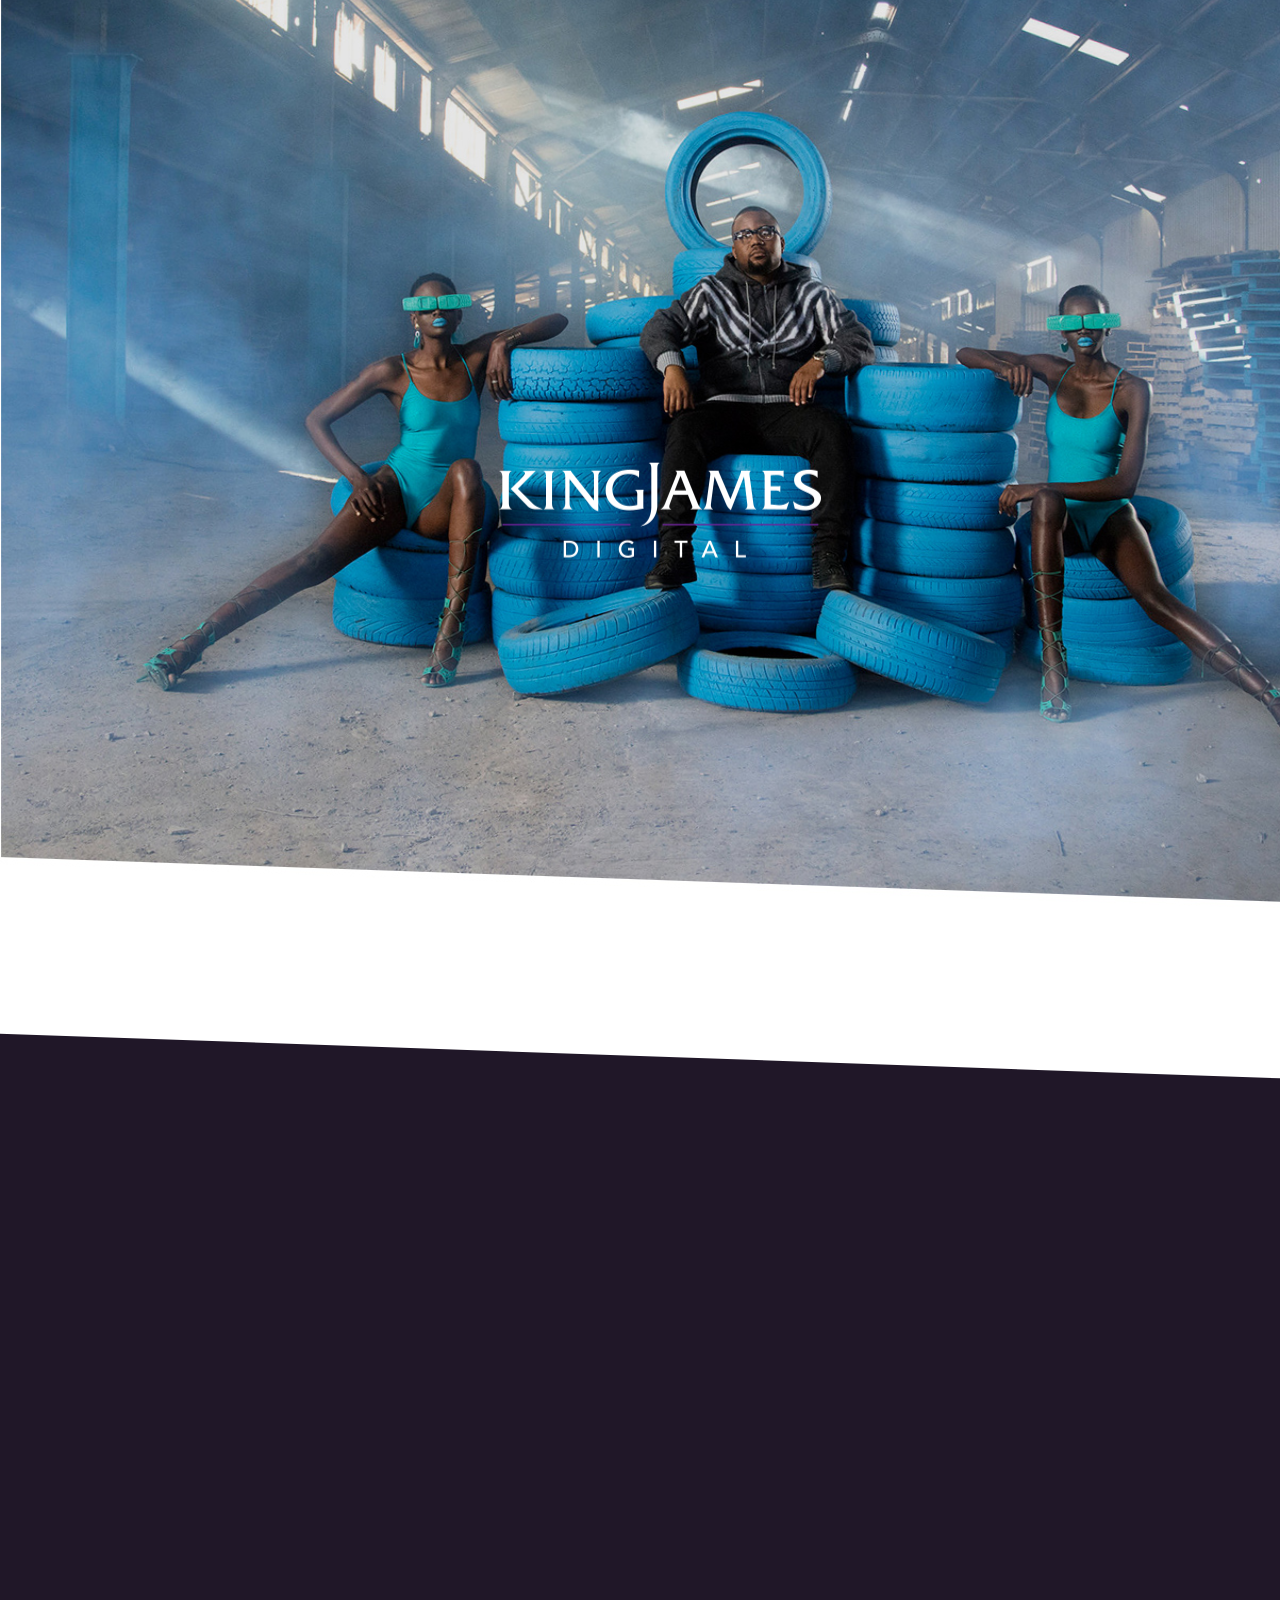
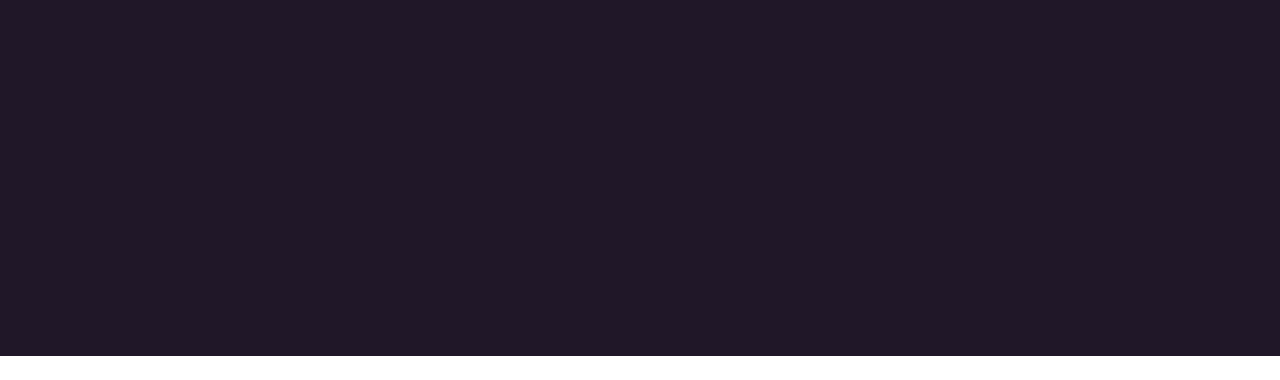
==== kjd.html @ 0204f2e5 "KingJames" ====
<!DOCTYPE html>
<html lang="en">
  <head>
    <meta charset="UTF-8" />
    <meta name="viewport" content="width=device-width, initial-scale=1.0" />
    <title>KJD</title>
    <link
      rel="stylesheet"
      href="https://cdnjs.cloudflare.com/ajax/libs/font-awesome/4.7.0/css/font-awesome.min.css"
    />
    <link rel="stylesheet" href="kjd.css" />
  </head>
  <body>
    <div class="top">
      <div class="top-content">
        <div class="logo">
          <img src="./kjd-assets/kjd-logo.png" alt="King James" />
        </div>
      </div>
    </div>
    <div class="about"></div>
  </body>
</html>
---- kjd.css ----
@font-face {
  font-family: "Montserrat-Regular";
  src: url("./fonts/Montserrat/Montserrat-Regular.ttf") format("truetype");
}

* {
  padding: 0;
  margin: 0;
}

.top {
  background-color: #201728;
  height: 120vh;
}

.top-content {
  margin-top: -24px;
  background-image: url("./kjd-assets/hearo-top.jpg");
  background-size: cover;
  height: 100%;
  -webkit-transform: skewY(2deg);
          transform: skewY(2deg);
}

.logo {
  position: absolute;
  top: 45%;
  left: 39%;
  -webkit-transform: skewY(-2deg);
          transform: skewY(-2deg);
}

.about {
  background-color: #201728;
  height: 100vh;
}
/*# sourceMappingURL=kjd.css.map */
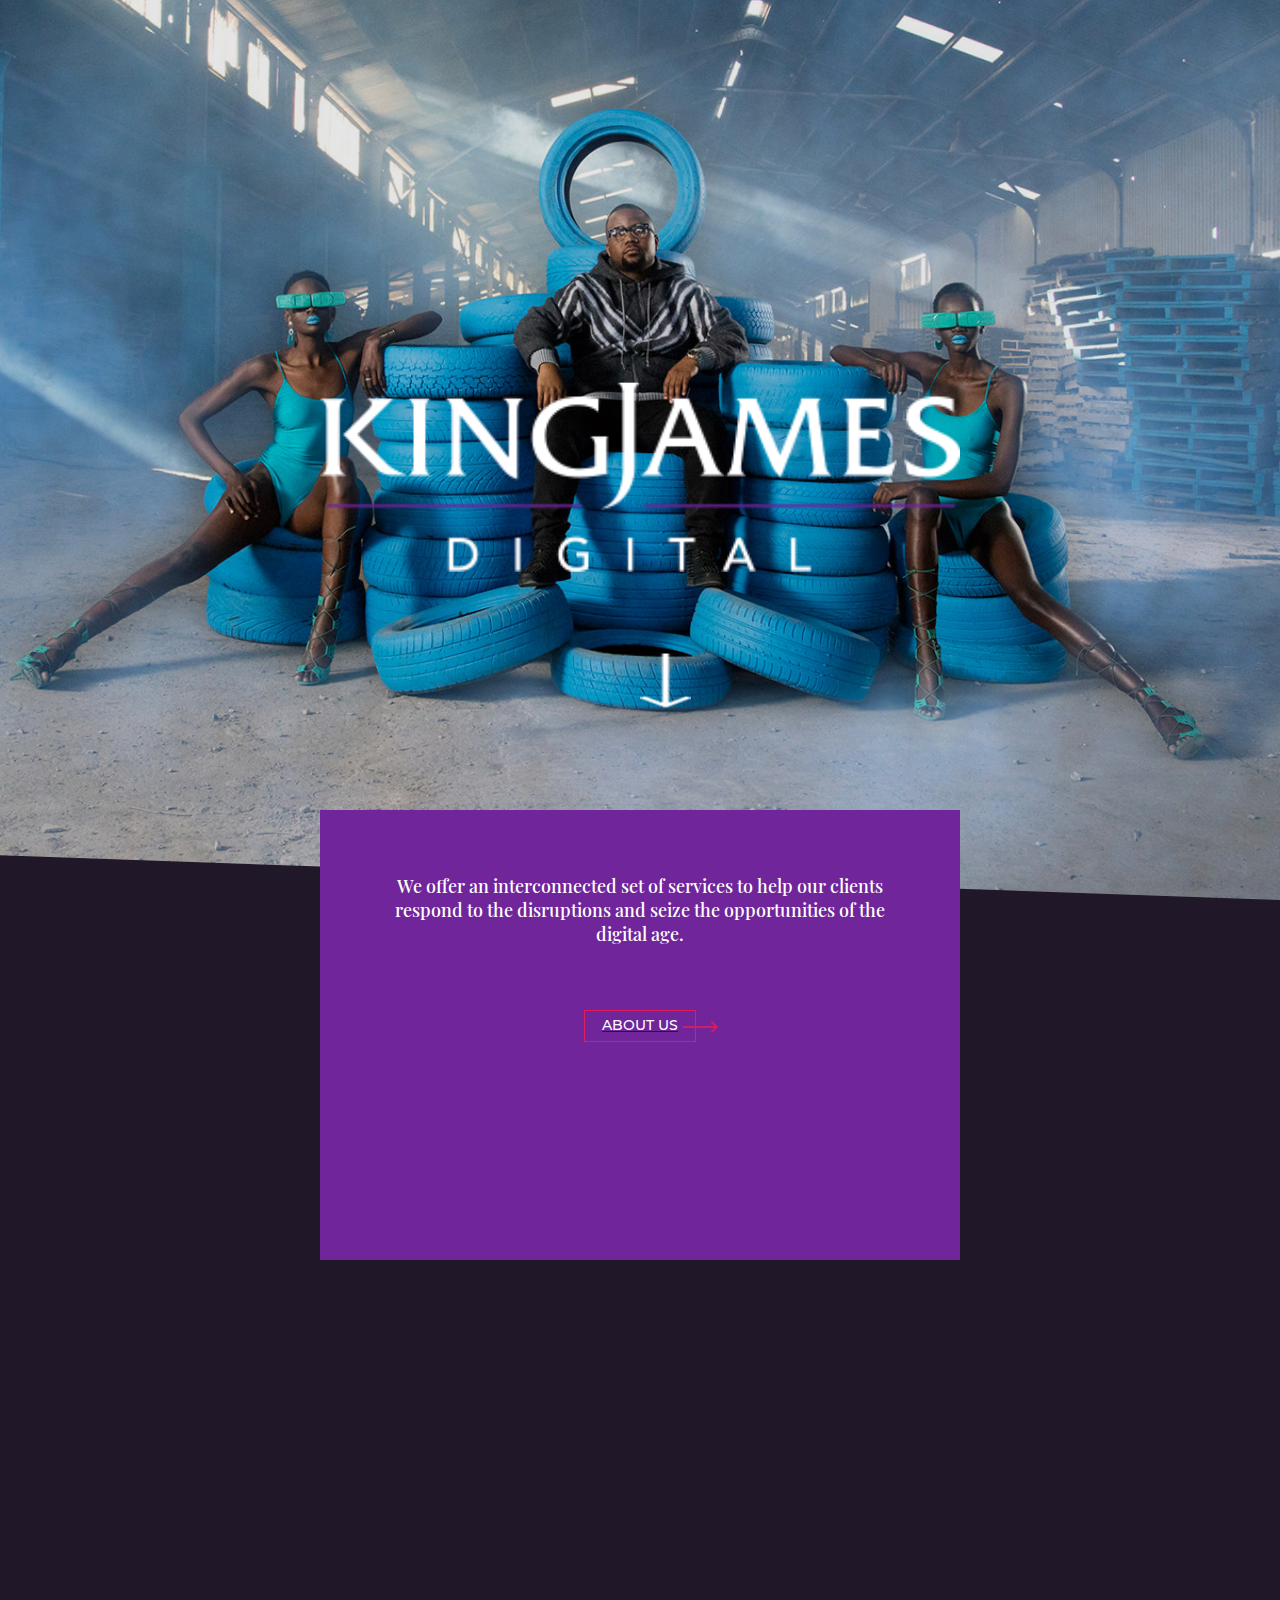
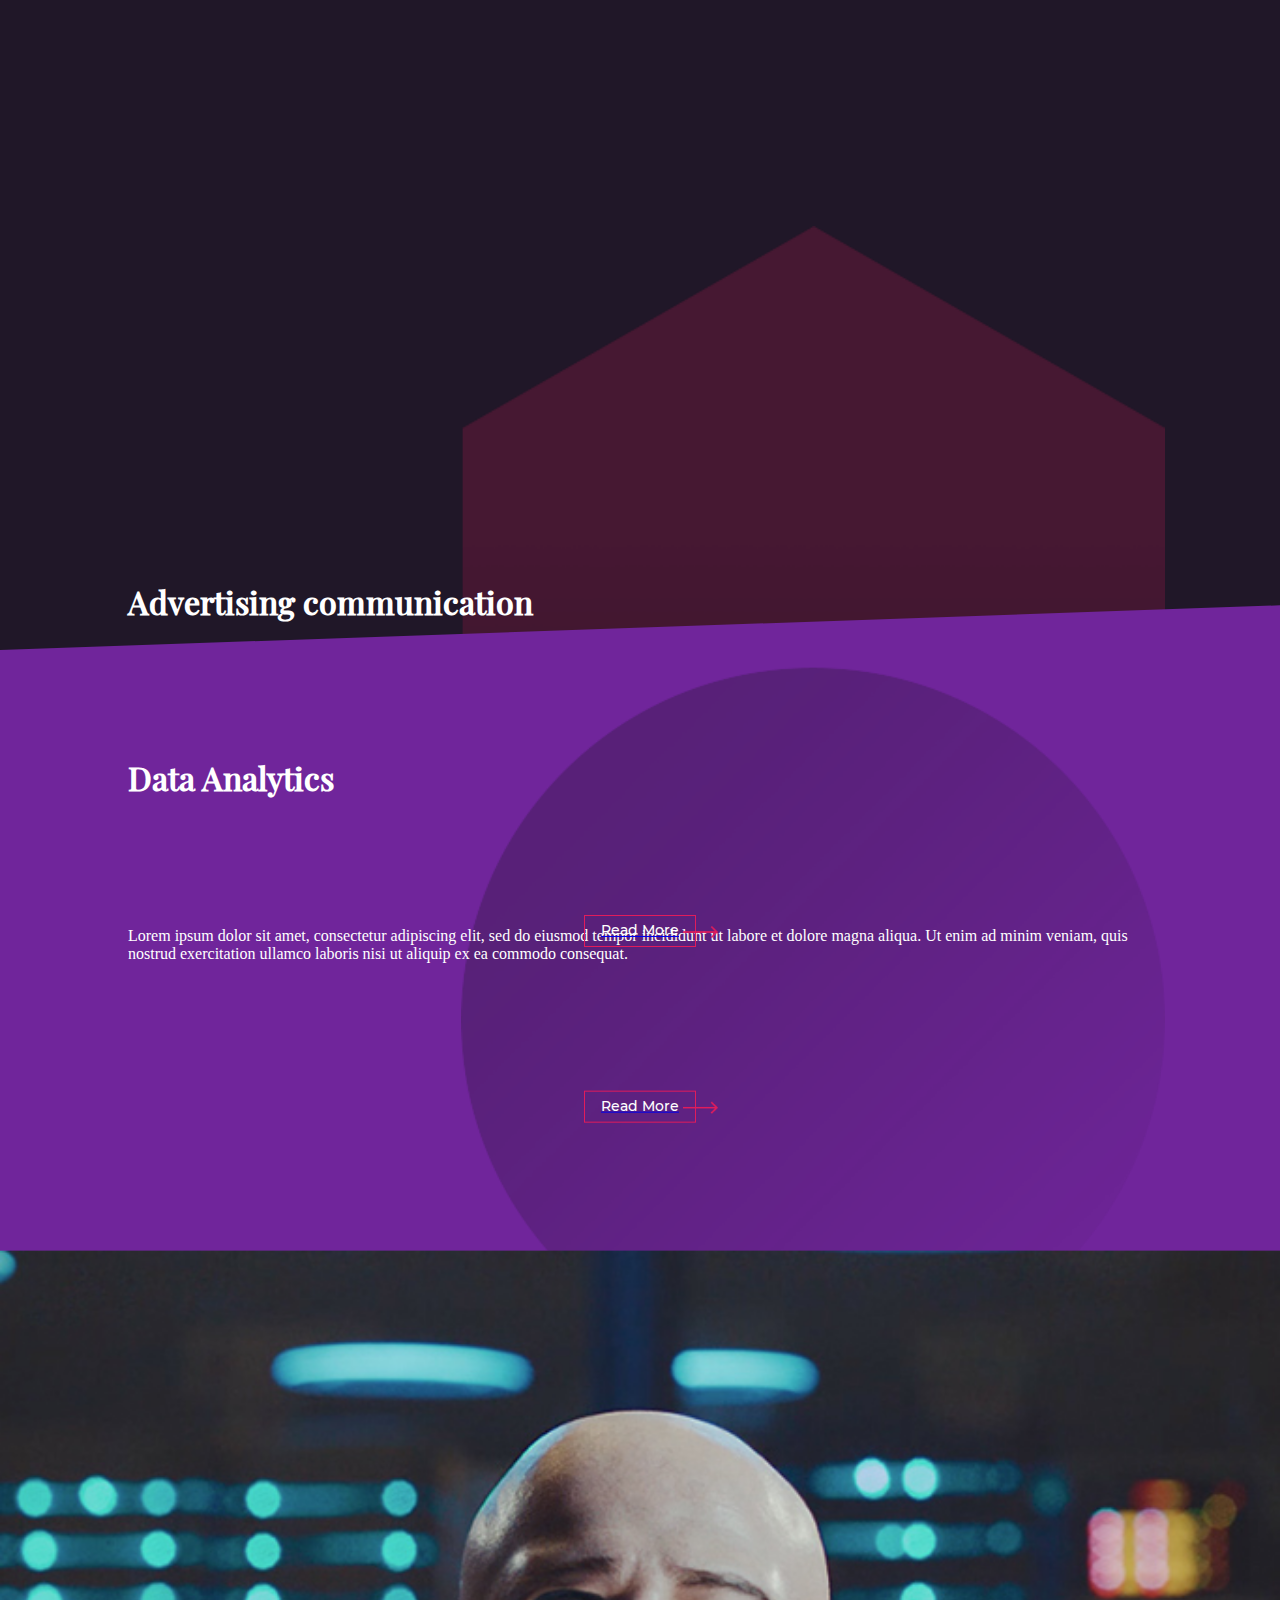
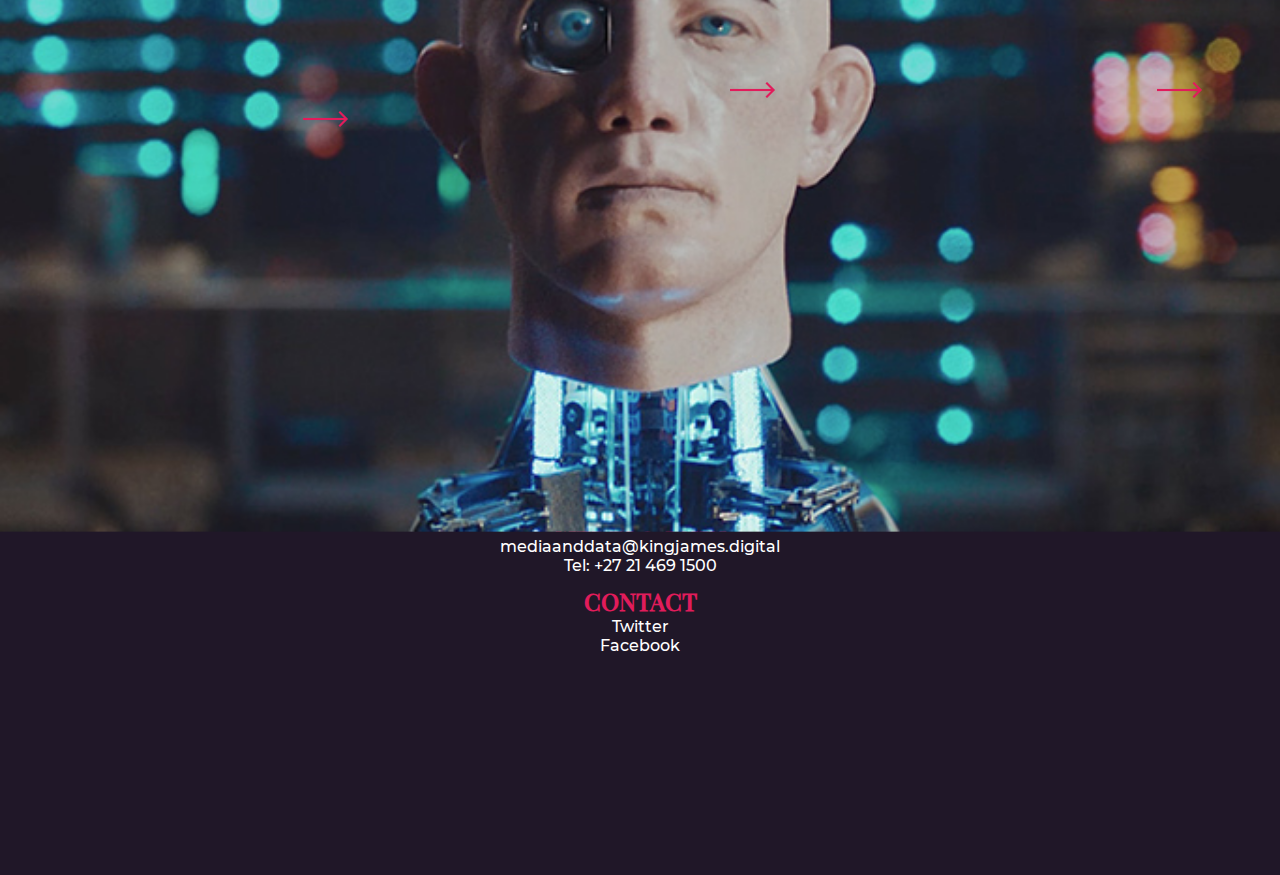
==== commit a540cbe7: "Done Mobile" ====
--- a/kjd.html
+++ b/kjd.html
@@ -14,10 +14,150 @@
     <div class="top">
       <div class="top-content">
         <div class="logo">
-          <img src="./kjd-assets/kjd-logo.png" alt="King James" />
+          <img
+            class="logo-img"
+            src="./kjd-assets/kjd-logo.png"
+            alt="King James"
+          />
+        </div>
+        <div class="arrow-container">
+          <img
+            class="arrow-img"
+            src="./kjd-assets/arrow-down.png"
+            alt="arrow"
+          />
+        </div>
+      </div>
+      <div class="about-container">
+        <p class="about-text">
+          We offer an interconnected set of services to help our clients
+          respond to the disruptions and seize the opportunities of the
+          digital age.
+        </p>
+        <a class="about-link" href="#">
+          <div class="about-btn">
+            <span>ABOUT US</span>
+            <img
+            class="arrow-right"
+            src="./kjd-assets/arrow-right.png"
+            alt="arrow-right"
+          />
+          </div>
+        </a>
+        <div class="about-skew"></div>
+      </div>
+    </div>
+    </div>
+    <div class="middle">
+      <div class="middle-content">
+        <h1 class="middle-heading">Advertising communication</h1>
+        <p class="middle-p">
+          Lorem ipsum dolor sit amet, consectetur adipiscing elit, 
+          sed do eiusmod tempor incididunt ut labore et dolore magna aliqua. 
+          Ut enim ad minim veniam, quis nostrud exercitation ullamco laboris nisi ut aliquip 
+          ex ea commodo consequat. 
+        </p>
+        <a class="read-link" href="#">
+          <div class="read-btn">
+            <span>Read More</span>
+            <img
+            class="arrow-right"
+            src="./kjd-assets/arrow-right.png"
+            alt="arrow-right"
+          />
+          </div>
+        </a>
+        <div class="middle-container">
+          <img class="middle-img" src="./kjd-assets/image-slider-1.jpg" alt="">
+        </div>
+        <div class="waves-container">
+        </div>
+        <div class="arrow-container">
         </div>
       </div>
     </div>
-    <div class="about"></div>
+    <div class="bottom">
+      <div class="bottom-content">
+        <h1 class="bottom-heading">Data Analytics</h1>
+        <p class="bottom-p">
+          Lorem ipsum dolor sit amet, consectetur adipiscing elit, 
+          sed do eiusmod tempor incididunt ut labore et dolore magna aliqua. 
+          Ut enim ad minim veniam, quis nostrud exercitation ullamco laboris nisi ut aliquip 
+          ex ea commodo consequat. 
+        </p>
+        <a class="read-link" href="#">
+          <div class="read-btn">
+            <span>Read More</span>
+            <img
+            class="arrow-right"
+            src="./kjd-assets/arrow-right.png"
+            alt="arrow-right"
+          />
+          </div>
+        </a>
+        <div class="bottom-container">
+          <img class="bottom-img" src="./kjd-assets/image-slider-2.jpg" alt="">
+        </div>
+        <div class="waves-container">
+        </div>
+        <div class="arrow-container">
+        </div>
+      </div>
+    </div>
+    <div class="cards">
+      <a class="card-link">
+        <div class="card card-1">
+          <p class="card-heading">LATEST NEWS</p>
+          <p class="card-text">King James Digital win big at the 2017 Loeries</p>
+          <div class="card-arrow">
+            <img src="./kjd-assets/arrow-right.png" alt="arrow">
+          </div>
+        </div>
+      </a>
+      <a class="card-link">
+        <div class="card card-2">
+          <p class="card-heading">LATEST WORK</p>
+          <p class="card-text">Sanlam Conspicious Savers</p>
+          <div class="card-arrow">
+            <img src="./kjd-assets/arrow-right.png" alt="arrow">
+          </div>
+        </div>
+      </a>
+      <a class="card-link">
+        <div class="card card-3">
+          <p class="card-heading">LATEST CAREERS</p>
+          <p class="card-text">Front end developer Cape Town</p>
+          <div class="card-arrow">
+            <img src="./kjd-assets/arrow-right.png" alt="arrow">
+          </div>
+        </div>
+      </a>
+    </div>
+    <div class="abouts">
+      <div class="about">
+        <h2 class="heading">CAPE TOWN</h2>
+        <a class="email" href="!#">Capetown@kingjames.digital</a>
+        <br/>
+        <a class="phone" href="!#">Tel: +27 21 469 1500</a>
+      </div>
+      <div class="about">
+        <h2 class="heading">JOBURG</h2>
+        <a class="email" href="!#">joburg@kingjames.digital</a>
+        <br/>
+        <a class="phone" href="!#">Tel: +27 21 469 1500</a>
+      </div>
+      <div class="about">
+        <h2 class="heading">MEDIA & DATA</h2>
+        <a class="email" href="!#">mediaanddata@kingjames.digital</a>
+        <br/>
+        <a class="phone" href="!#">Tel: +27 21 469 1500</a>
+      </div>
+      <div class="about">
+        <h2 class="heading">CONTACT</h2>
+        <a class="email" href="!#">Twitter</a>
+        <br/>
+        <a class="phone" href="!#">Facebook</a>
+      </div>
+    </div>
   </body>
 </html>
--- a/kjd.css
+++ b/kjd.css
@@ -1,6 +1,11 @@
 @font-face {
   font-family: "Montserrat-Regular";
-  src: url("./fonts/Montserrat/Montserrat-Regular.ttf") format("truetype");
+  src: url("./fonts/Montserrat/Montserrat-Medium.ttf") format("truetype");
+}
+
+@font-face {
+  font-family: "PlayfairDisplay-Medium";
+  src: url("./fonts/Playfair_Display/PlayfairDisplay-Medium.ttf") format("truetype");
 }
 
 * {
@@ -10,28 +15,337 @@
 
 .top {
   background-color: #201728;
-  height: 120vh;
-}
-
-.top-content {
-  margin-top: -24px;
-  background-image: url("./kjd-assets/hearo-top.jpg");
+  height: 100vh;
+}
+
+.top .top-content {
+  background-color: #201728;
+  background-image: url("./kjd-assets/hearo-top.png");
+  background-position: center center;
   background-size: cover;
   height: 100%;
+  -webkit-transform-origin: bottom right;
+          transform-origin: bottom right;
   -webkit-transform: skewY(2deg);
           transform: skewY(2deg);
 }
 
-.logo {
-  position: absolute;
+.top .top-content .logo {
+  position: relative;
   top: 45%;
-  left: 39%;
   -webkit-transform: skewY(-2deg);
           transform: skewY(-2deg);
-}
-
-.about {
-  background-color: #201728;
-  height: 100vh;
+  margin-left: 25%;
+  margin-right: 25%;
+}
+
+.top .top-content .logo-img {
+  height: 100%;
+  width: 100%;
+}
+
+.top .top-content .arrow-container {
+  position: fixed;
+  top: 75%;
+  left: 50%;
+  -webkit-transform: skewY(-2deg);
+          transform: skewY(-2deg);
+  height: 6%;
+  width: 4%;
+}
+
+.top .top-content .arrow-img {
+  height: 100%;
+  width: 100%;
+}
+
+.top .about-container {
+  background-color: #70259b;
+  position: absolute;
+  height: 50vh;
+  width: 50vw;
+  top: 90vh;
+  left: 25vw;
+  z-index: 2;
+}
+
+.top .about-container .about-text {
+  font-family: PlayfairDisplay-Medium;
+  text-align: center;
+  font-size: 18px;
+  padding: 10%;
+  color: #ffffff;
+}
+
+.top .about-container .about-link {
+  position: relative;
+  height: -webkit-fit-content;
+  height: -moz-fit-content;
+  height: fit-content;
+  width: -webkit-fit-content;
+  width: -moz-fit-content;
+  width: fit-content;
+}
+
+.top .about-container .about-btn {
+  font-family: "Montserrat-Regular";
+  position: relative;
+  width: 100px;
+  height: 20px;
+  color: #ffffff;
+  z-index: 3;
+  font-size: 14px;
+  padding: 5px;
+  text-align: center;
+  border-width: 1px;
+  border-style: solid;
+  border-color: #e11c5b;
+  margin-right: auto;
+  margin-left: auto;
+}
+
+.top .about-container .arrow-right {
+  position: relative;
+  top: -75%;
+  left: 60%;
+  z-index: 4;
+  width: 35%;
+}
+
+.top .about-container .about-skew {
+  position: relative;
+  background-color: #70259b;
+  top: 0;
+  width: 100%;
+  height: 50px;
+  -webkit-transform: skewY(-2deg);
+          transform: skewY(-2deg);
+  -webkit-transform-origin: bottom left;
+          transform-origin: bottom left;
+}
+
+.middle {
+  background-color: #201728;
+  color: #ffffff;
+  height: 150vh;
+}
+
+.middle .middle-content {
+  background-image: url("./kjd-assets/hex-gradient.png");
+  background-size: 55%;
+  background-repeat: no-repeat;
+  background-position: 80% 50%;
+  padding-top: 100%;
+}
+
+.middle .middle-heading {
+  font-family: PlayfairDisplay-Medium;
+  margin-left: 10%;
+}
+
+.middle .middle-p {
+  margin: 10%;
+}
+
+.middle .read-link {
+  position: relative;
+  height: -webkit-fit-content;
+  height: -moz-fit-content;
+  height: fit-content;
+  width: -webkit-fit-content;
+  width: -moz-fit-content;
+  width: fit-content;
+}
+
+.middle .read-btn {
+  font-family: "Montserrat-Regular";
+  position: relative;
+  width: 100px;
+  height: 20px;
+  color: #ffffff;
+  z-index: 3;
+  font-size: 14px;
+  padding: 5px;
+  text-align: center;
+  border-width: 1px;
+  border-style: solid;
+  border-color: #e11c5b;
+  margin-right: auto;
+  margin-left: auto;
+}
+
+.middle .arrow-right {
+  position: relative;
+  top: -75%;
+  left: 60%;
+  z-index: 4;
+  width: 35%;
+}
+
+.middle .middle-container {
+  padding-top: 10%;
+}
+
+.middle .middle-container .middle-img {
+  width: 100%;
+}
+
+.bottom {
+  background-color: #70259b;
+  color: #ffffff;
+  height: 85vh;
+  -webkit-transform-origin: top left;
+          transform-origin: top left;
+  -webkit-transform: skewY(-2deg);
+          transform: skewY(-2deg);
+}
+
+.bottom .bottom-content {
+  background-image: url("./kjd-assets/circle-gradient.png");
+  background-size: 55%;
+  background-repeat: no-repeat;
+  background-position: 80% 5%;
+  -webkit-transform: skewY(2deg);
+          transform: skewY(2deg);
+}
+
+.bottom .bottom-heading {
+  font-family: "PlayfairDisplay-Medium";
+  margin-left: 10%;
+  padding-top: 10%;
+}
+
+.bottom .bottom-p {
+  margin: 10%;
+}
+
+.bottom .read-link {
+  position: relative;
+  height: -webkit-fit-content;
+  height: -moz-fit-content;
+  height: fit-content;
+  width: -webkit-fit-content;
+  width: -moz-fit-content;
+  width: fit-content;
+}
+
+.bottom .read-btn {
+  font-family: "Montserrat-Regular";
+  position: relative;
+  width: 100px;
+  height: 20px;
+  color: #ffffff;
+  z-index: 3;
+  font-size: 14px;
+  padding: 5px;
+  text-align: center;
+  border-width: 1px;
+  border-style: solid;
+  border-color: #e11c5b;
+  margin-right: auto;
+  margin-left: auto;
+}
+
+.bottom .arrow-right {
+  position: relative;
+  top: -75%;
+  left: 60%;
+  z-index: 4;
+  width: 35%;
+}
+
+.bottom .bottom-container {
+  padding-top: 10%;
+}
+
+.bottom .bottom-container .bottom-img {
+  width: 100%;
+}
+
+.cards {
+  display: -webkit-box;
+  display: -ms-flexbox;
+  display: flex;
+  -ms-flex-wrap: wrap;
+      flex-wrap: wrap;
+  -ms-flex-pack: distribute;
+      justify-content: space-around;
+  color: #ffffff;
+  height: -webkit-fit-content;
+  height: -moz-fit-content;
+  height: fit-content;
+  width: 100%;
+  margin-top: 10%;
+  margin-bottom: 15%;
+}
+
+.cards .card-1 {
+  background-image: url("./kjd-assets/bg-square-gradient.png");
+}
+
+.cards .card-2 {
+  background-image: url("./kjd-assets/bg-rectangle-gradient.png");
+}
+
+.cards .card-3 {
+  background-image: url("./kjd-assets/bg-circle-gradient.png");
+}
+
+.cards .card {
+  background-color: #201728;
+  width: 300px;
+  height: 200px;
+}
+
+.cards .card .card-heading {
+  font-family: "PlayfairDisplay-Medium";
+  color: #e11c5b;
+  padding: 5%;
+}
+
+.cards .card .card-text {
+  font-family: "Montserrat-Regular";
+  font-size: 24px;
+  padding: 5%;
+}
+
+.cards .card .card-arrow {
+  position: relative;
+  width: -webkit-fit-content;
+  width: -moz-fit-content;
+  width: fit-content;
+  margin-left: 80%;
+}
+
+.abouts {
+  background-color: #201728;
+  height: 60vh;
+  width: 100%;
+}
+
+.abouts .about {
+  text-align: center;
+  color: #ffffff;
+  height: -webkit-fit-content;
+  height: -moz-fit-content;
+  height: fit-content;
+}
+
+.abouts .about .heading {
+  font-family: "PlayfairDisplay-Medium";
+  padding-top: 10px;
+  color: #e11c5b;
+}
+
+.abouts .about .email {
+  font-family: "Montserrat-Regular";
+  color: #ffffff;
+  text-decoration: none;
+}
+
+.abouts .about .phone {
+  font-family: "Montserrat-Regular";
+  color: #ffffff;
+  text-decoration: none;
 }
 /*# sourceMappingURL=kjd.css.map */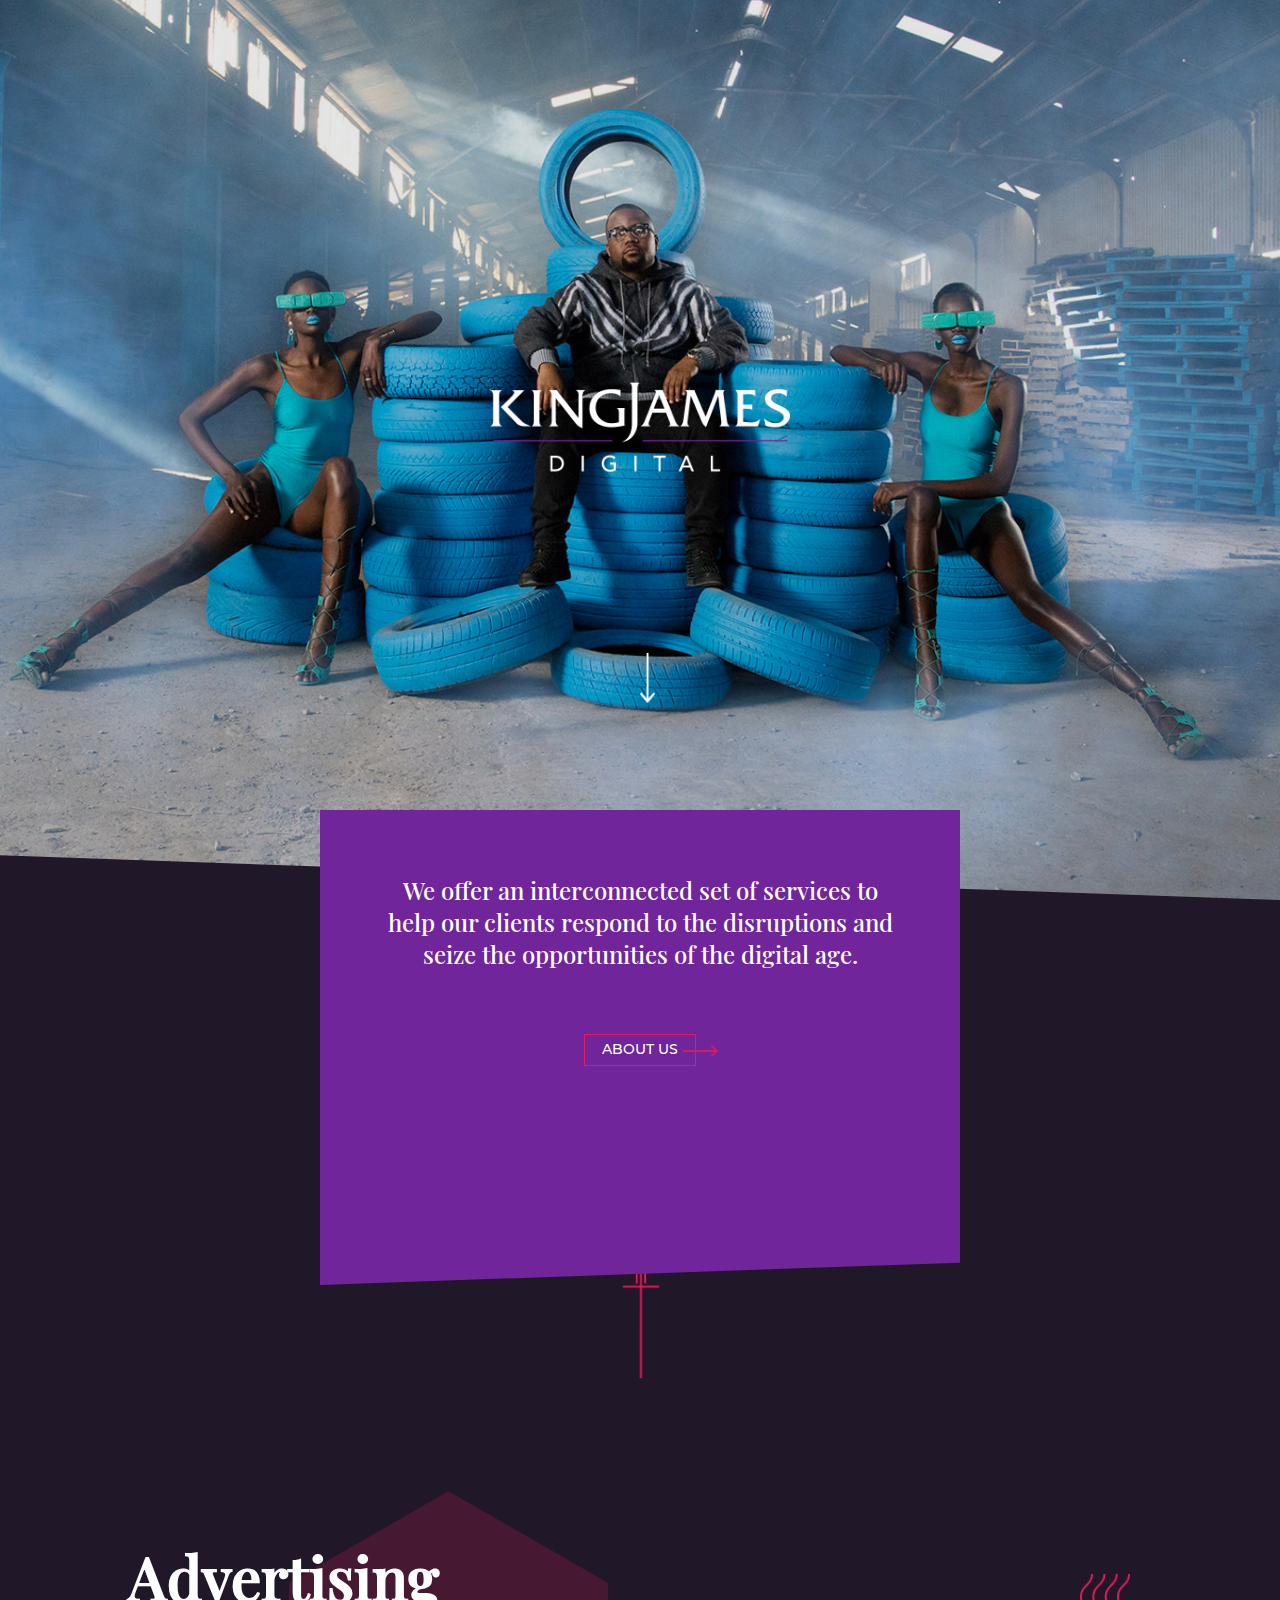
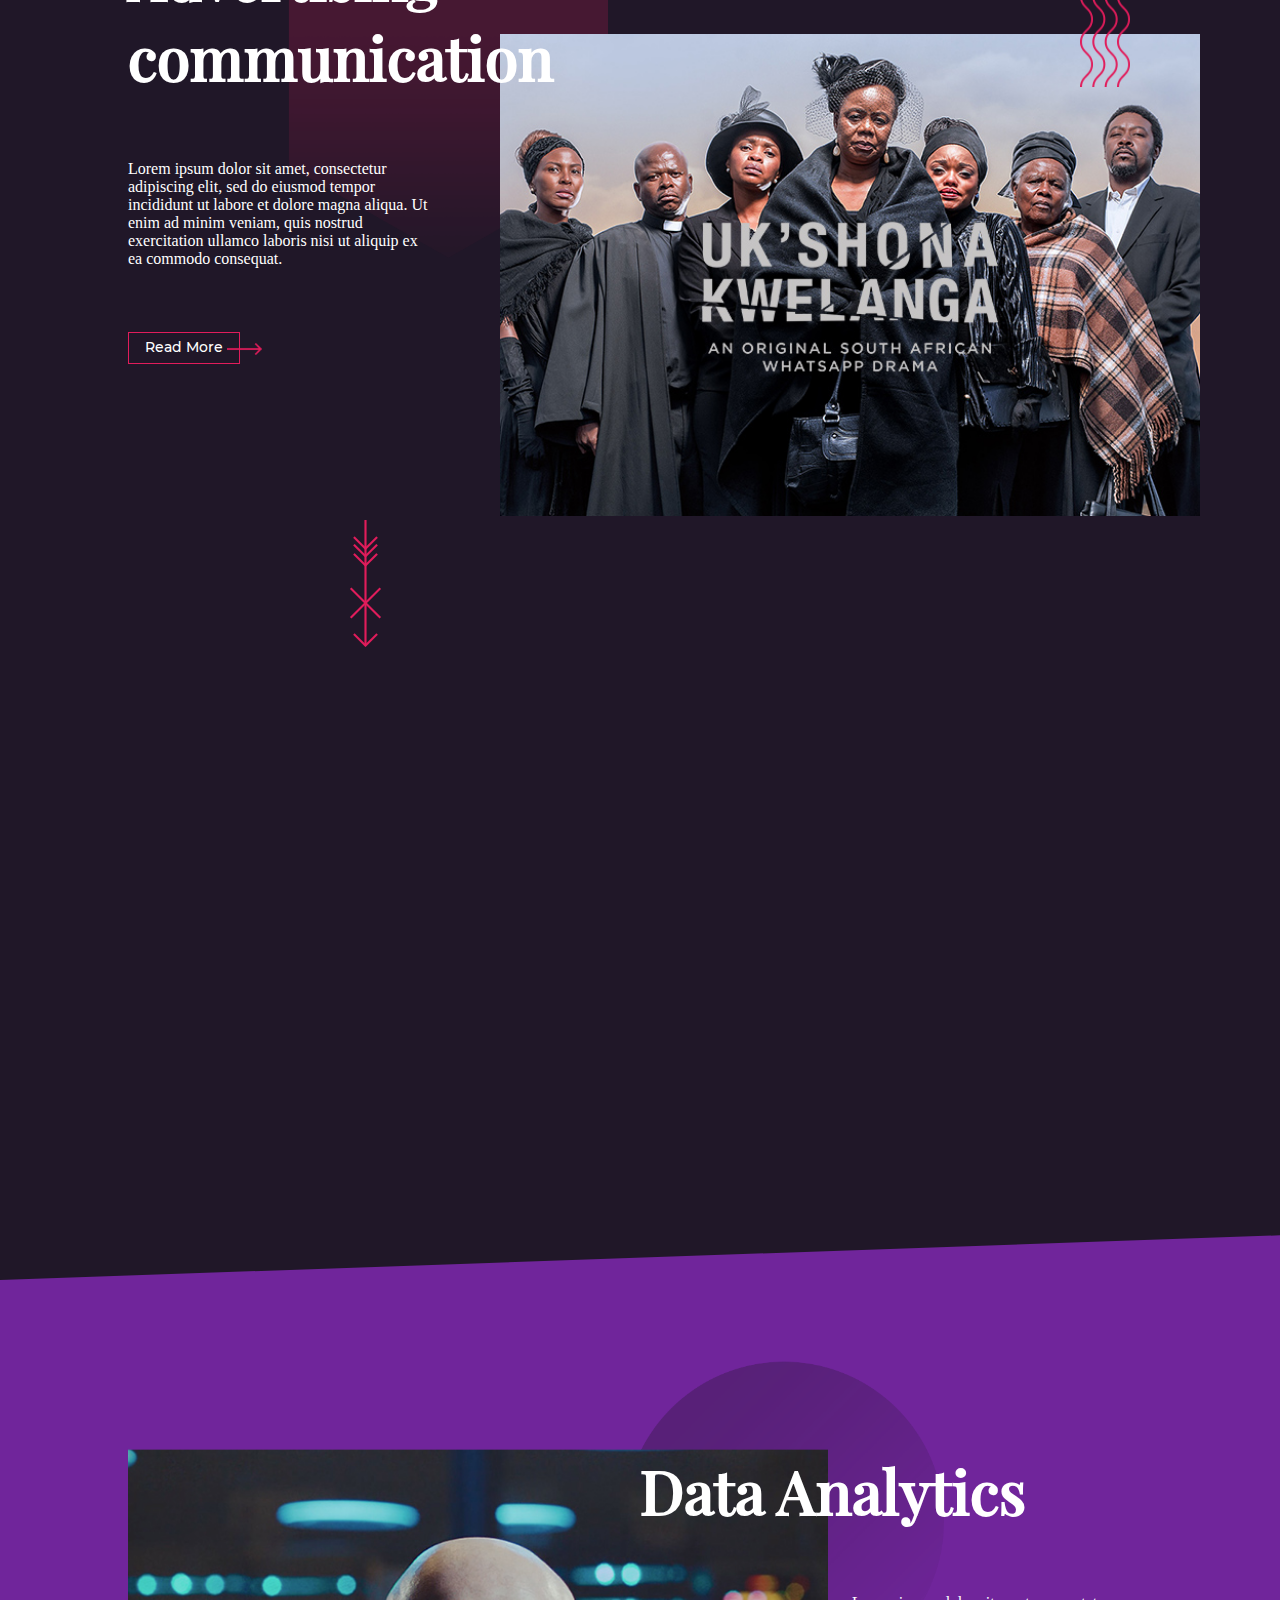
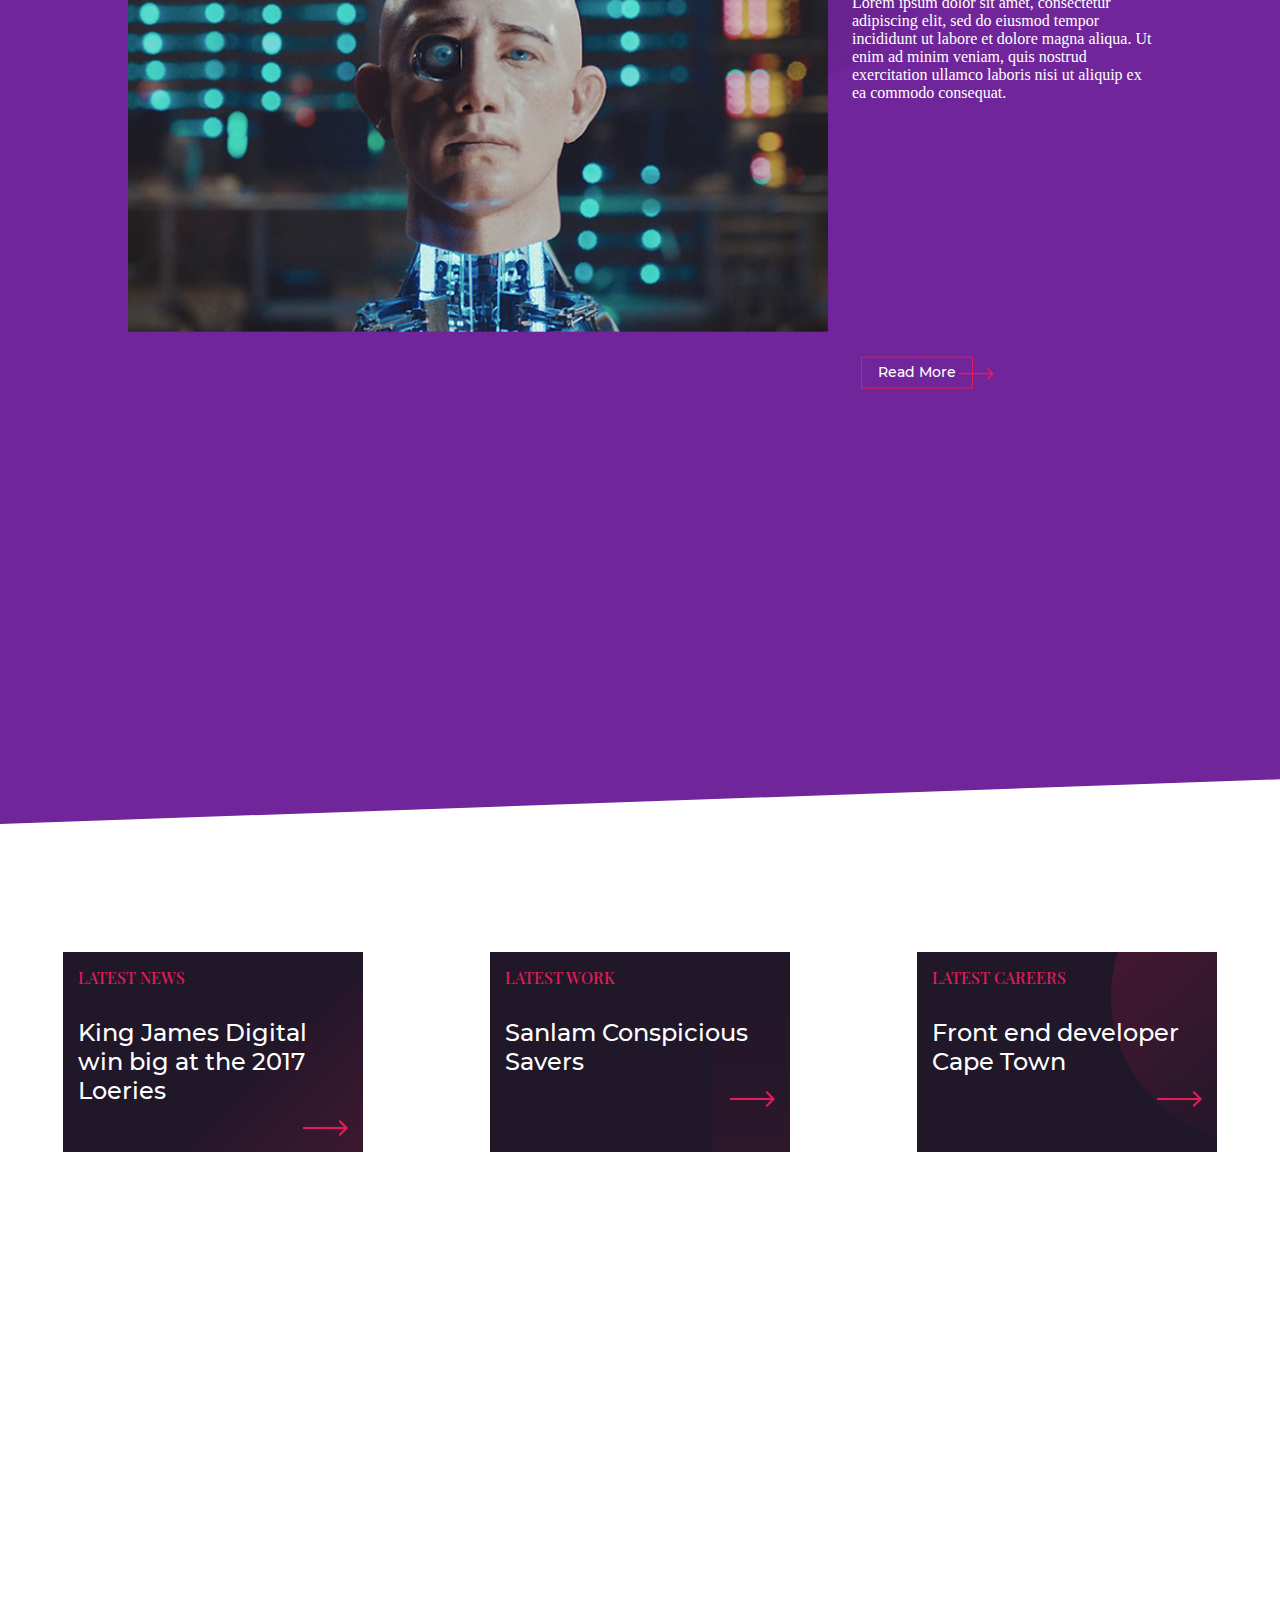
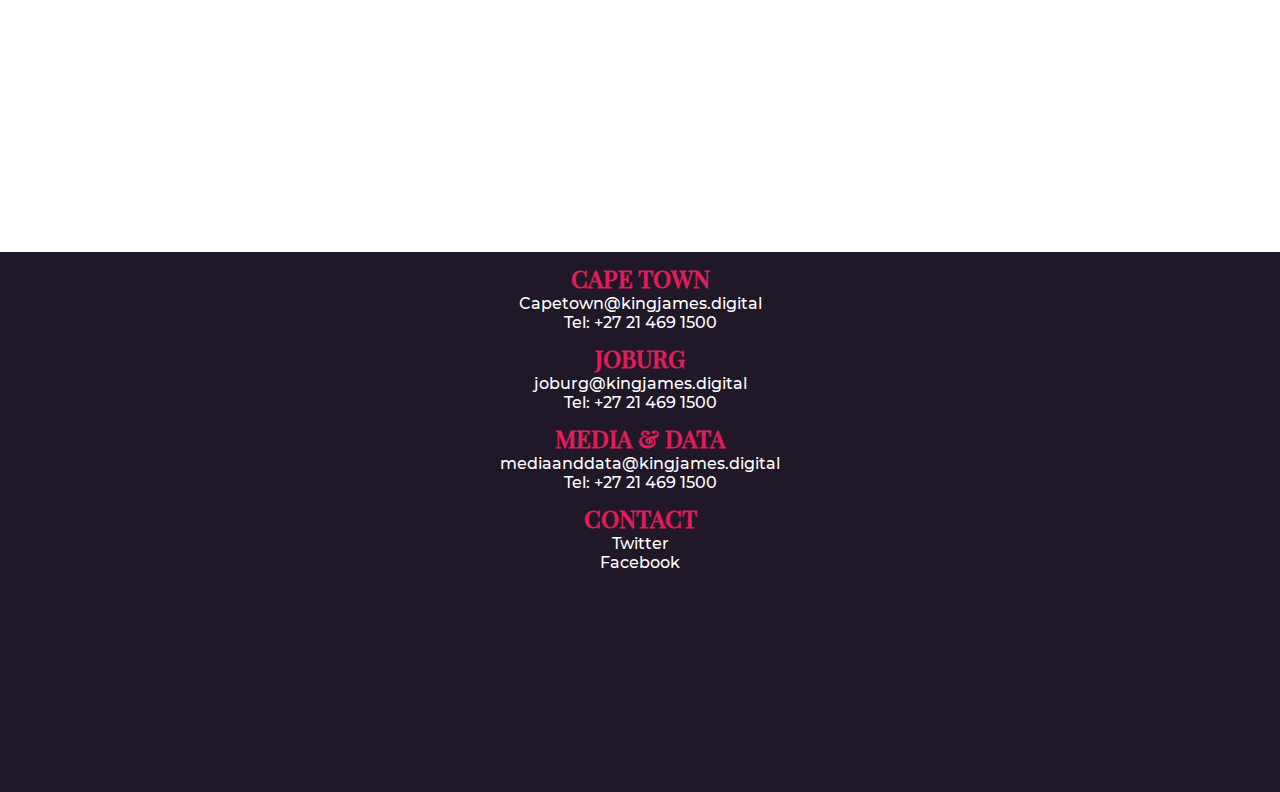
==== commit d8e2431b: "Desktop top, middle and bottom" ====
--- a/kjd.html
+++ b/kjd.html
@@ -50,6 +50,9 @@
     </div>
     <div class="middle">
       <div class="middle-content">
+        <div class="not-arrow">
+          <img src="./kjd-assets/not-arrow-glyph.png" alt="not-arrow">
+        </div>
         <h1 class="middle-heading">Advertising communication</h1>
         <p class="middle-p">
           Lorem ipsum dolor sit amet, consectetur adipiscing elit, 
@@ -68,11 +71,13 @@
           </div>
         </a>
         <div class="middle-container">
+          <div class="waves-container">
+            <img class="middle-img" src="./kjd-assets/glyph.png" alt="waves">
+          </div>
           <img class="middle-img" src="./kjd-assets/image-slider-1.jpg" alt="">
-        </div>
-        <div class="waves-container">
-        </div>
-        <div class="arrow-container">
+          <div class="arrow-container">
+            <img src="./kjd-assets/arrow-glyph.png" alt="arrow">
+          </div>
         </div>
       </div>
     </div>
@@ -98,9 +103,8 @@
         <div class="bottom-container">
           <img class="bottom-img" src="./kjd-assets/image-slider-2.jpg" alt="">
         </div>
-        <div class="waves-container">
-        </div>
-        <div class="arrow-container">
+        <div class="bottom-arrow-container">
+          <img src="./kjd-assets/arrow-glyph-2.png" alt="arrow">
         </div>
       </div>
     </div>
--- a/kjd.css
+++ b/kjd.css
@@ -11,6 +11,10 @@
 * {
   padding: 0;
   margin: 0;
+}
+
+a {
+  text-decoration: none;
 }
 
 .top {
@@ -33,10 +37,11 @@
 .top .top-content .logo {
   position: relative;
   top: 45%;
+  max-width: 300px;
   -webkit-transform: skewY(-2deg);
           transform: skewY(-2deg);
-  margin-left: 25%;
-  margin-right: 25%;
+  margin-left: auto;
+  margin-right: auto;
 }
 
 .top .top-content .logo-img {
@@ -50,8 +55,8 @@
   left: 50%;
   -webkit-transform: skewY(-2deg);
           transform: skewY(-2deg);
-  height: 6%;
-  width: 4%;
+  height: 50px;
+  width: 15px;
 }
 
 .top .top-content .arrow-img {
@@ -113,9 +118,9 @@
 }
 
 .top .about-container .about-skew {
-  position: relative;
+  position: absolute;
   background-color: #70259b;
-  top: 0;
+  bottom: 0;
   width: 100%;
   height: 50px;
   -webkit-transform: skewY(-2deg);
@@ -138,16 +143,20 @@
   padding-top: 100%;
 }
 
-.middle .middle-heading {
+.middle .middle-content .not-arrow {
+  display: none;
+}
+
+.middle .middle-content .middle-heading {
   font-family: PlayfairDisplay-Medium;
   margin-left: 10%;
 }
 
-.middle .middle-p {
+.middle .middle-content .middle-p {
   margin: 10%;
 }
 
-.middle .read-link {
+.middle .middle-content .read-link {
   position: relative;
   height: -webkit-fit-content;
   height: -moz-fit-content;
@@ -157,7 +166,7 @@
   width: fit-content;
 }
 
-.middle .read-btn {
+.middle .middle-content .read-btn {
   font-family: "Montserrat-Regular";
   position: relative;
   width: 100px;
@@ -174,7 +183,7 @@
   margin-left: auto;
 }
 
-.middle .arrow-right {
+.middle .middle-content .arrow-right {
   position: relative;
   top: -75%;
   left: 60%;
@@ -182,18 +191,26 @@
   width: 35%;
 }
 
-.middle .middle-container {
+.middle .middle-content .middle-container {
   padding-top: 10%;
 }
 
-.middle .middle-container .middle-img {
-  width: 100%;
+.middle .middle-content .middle-container .middle-img {
+  width: 100%;
+}
+
+.middle .middle-content .waves-container {
+  display: none;
+}
+
+.middle .middle-content .arrow-container {
+  display: none;
 }
 
 .bottom {
   background-color: #70259b;
   color: #ffffff;
-  height: 85vh;
+  height: 87vh;
   -webkit-transform-origin: top left;
           transform-origin: top left;
   -webkit-transform: skewY(-2deg);
@@ -203,23 +220,24 @@
 .bottom .bottom-content {
   background-image: url("./kjd-assets/circle-gradient.png");
   background-size: 55%;
+  height: 100%;
   background-repeat: no-repeat;
   background-position: 80% 5%;
   -webkit-transform: skewY(2deg);
           transform: skewY(2deg);
 }
 
-.bottom .bottom-heading {
+.bottom .bottom-content .bottom-heading {
   font-family: "PlayfairDisplay-Medium";
   margin-left: 10%;
   padding-top: 10%;
 }
 
-.bottom .bottom-p {
+.bottom .bottom-content .bottom-p {
   margin: 10%;
 }
 
-.bottom .read-link {
+.bottom .bottom-content .read-link {
   position: relative;
   height: -webkit-fit-content;
   height: -moz-fit-content;
@@ -229,7 +247,7 @@
   width: fit-content;
 }
 
-.bottom .read-btn {
+.bottom .bottom-content .read-btn {
   font-family: "Montserrat-Regular";
   position: relative;
   width: 100px;
@@ -246,7 +264,7 @@
   margin-left: auto;
 }
 
-.bottom .arrow-right {
+.bottom .bottom-content .arrow-right {
   position: relative;
   top: -75%;
   left: 60%;
@@ -254,12 +272,16 @@
   width: 35%;
 }
 
-.bottom .bottom-container {
+.bottom .bottom-content .bottom-container {
   padding-top: 10%;
 }
 
-.bottom .bottom-container .bottom-img {
-  width: 100%;
+.bottom .bottom-content .bottom-container .bottom-img {
+  width: 100%;
+}
+
+.bottom .bottom-content .bottom-arrow-container {
+  display: none;
 }
 
 .cards {
@@ -271,12 +293,9 @@
   -ms-flex-pack: distribute;
       justify-content: space-around;
   color: #ffffff;
-  height: -webkit-fit-content;
-  height: -moz-fit-content;
-  height: fit-content;
+  height: 100vh;
   width: 100%;
   margin-top: 10%;
-  margin-bottom: 15%;
 }
 
 .cards .card-1 {
@@ -348,4 +367,112 @@
   color: #ffffff;
   text-decoration: none;
 }
+
+@media (min-width: 1025px) {
+  .top .about-container .about-text {
+    font-size: 24px;
+  }
+  .top .about-container .about-skew {
+    bottom: -25px;
+  }
+  .middle {
+    height: 220vh;
+  }
+  .middle .middle-content {
+    background-size: 25%;
+    background-position: 30% 50%;
+    padding-top: 25%;
+  }
+  .middle .middle-content .not-arrow {
+    display: block;
+    text-align: center;
+    height: 188px;
+    margin-bottom: 10%;
+  }
+  .middle .middle-content .middle-heading {
+    position: relative;
+    z-index: 6;
+    font-size: 60px;
+    width: 300px;
+  }
+  .middle .middle-content .middle-p {
+    margin-top: 5%;
+    margin-bottom: 5%;
+    margin-left: 10%;
+    width: 300px;
+  }
+  .middle .middle-content .read-btn {
+    margin-left: 10%;
+  }
+  .middle .middle-content .middle-container {
+    position: relative;
+    left: 500px;
+    bottom: 330px;
+    width: 700px;
+    padding-top: 0;
+  }
+  .middle .middle-content .middle-container .middle-img {
+    -o-object-fit: fill;
+       object-fit: fill;
+  }
+  .middle .middle-content .middle-container .waves-container {
+    display: block;
+    position: absolute;
+    width: 50px;
+    height: 50px;
+    z-index: 5;
+    top: -60px;
+    left: 580px;
+  }
+  .middle .middle-content .middle-container .arrow-container {
+    display: block;
+    position: absolute;
+    width: 50px;
+    height: 50px;
+    left: -150px;
+  }
+  .bottom {
+    height: 120vh;
+    padding-top: 5%;
+  }
+  .bottom .bottom-content {
+    height: 103%;
+    background-size: 25%;
+    background-position: 65% 5%;
+  }
+  .bottom .bottom-content .bottom-heading {
+    position: relative;
+    padding-top: 10%;
+    margin-left: 50%;
+    z-index: 6;
+    font-size: 60px;
+  }
+  .bottom .bottom-content .bottom-p {
+    position: absolute;
+    margin-top: 5%;
+    margin-right: 10%;
+    width: 300px;
+    right: 0;
+  }
+  .bottom .bottom-content .read-link {
+    position: absolute;
+    right: 0;
+    bottom: 40%;
+    margin-right: 24%;
+  }
+  .bottom .bottom-content .bottom-container {
+    position: absolute;
+    left: 0;
+    top: 0;
+    padding-top: 10%;
+    padding-left: 10%;
+    width: 700px;
+  }
+  .bottom .bottom-content .bottom-container .bottom-arrow-container {
+    display: block;
+    position: absolute;
+    right: 50px;
+    bottom: -100px;
+  }
+}
 /*# sourceMappingURL=kjd.css.map */